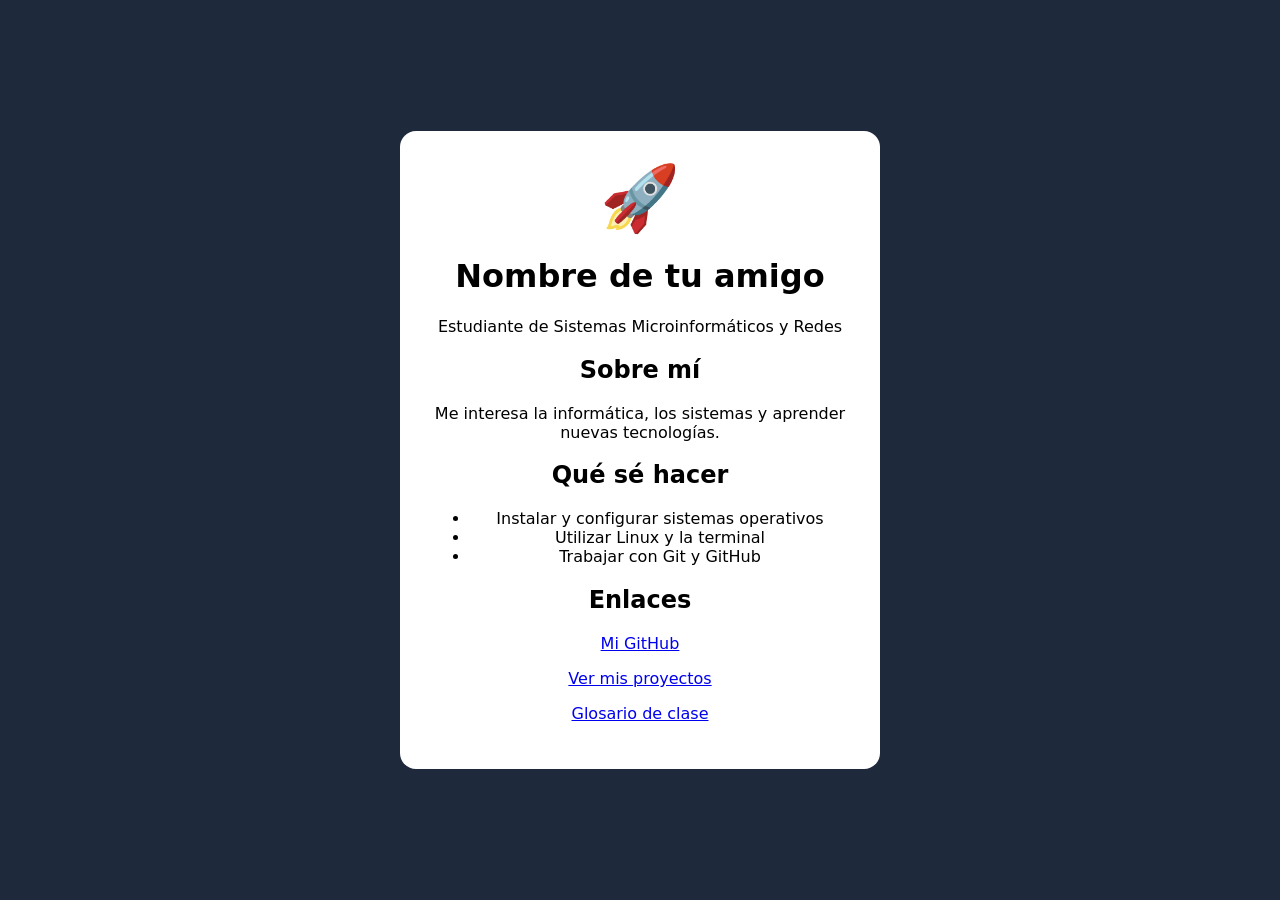
==== index.html @ 11b0560b "actualizar pagina web" ====
<!DOCTYPE html>
<html lang="es">
<head>
    <meta charset="UTF-8">
    <meta name="viewport" content="width=device-width, initial-scale=1.0">
    <title>Mi tarjeta personal</title>
    <link rel="stylesheet" href="style.css">
</head>
<body>
    <div class="targeta">
        <div class="avatar">🚀</div>
        <h1>Nombre de tu amigo</h1>
        <p class="subtitol">Estudiante de Sistemas Microinformáticos y Redes</p>

        <h2>Sobre mí</h2>
        <p>Me interesa la informática, los sistemas y aprender nuevas tecnologías.</p>

        <h2>Qué sé hacer</h2>
        <ul>
            <li>Instalar y configurar sistemas operativos</li>
            <li>Utilizar Linux y la terminal</li>
            <li>Trabajar con Git y GitHub</li>
        </ul>

        <h2>Enlaces</h2>
        <a class="boto" href="https://github.com/dalvarez-tech">Mi GitHub</a>
        <p><a href="projectes.html">Ver mis proyectos</a></p>
        <p><a href="https://aulavirtual.iessarenal.net/mod/glossary/view.php?id=147">Glosario de clase</a></p>
    </div>
</body>
</html>
---- style.css ----
body {
  margin: 0;
  min-height: 100vh;
  display: flex;
  align-items: center;
  justify-content: center;
  background: #1e293b;
  font-family: system-ui, sans-serif;
}

.targeta {
  background: white;
  max-width: 420px;
  margin: 20px;
  padding: 30px;
  border-radius: 16px;
  text-align: center;
}

.avatar {
  font-size: 64px;
}

.subtitol {
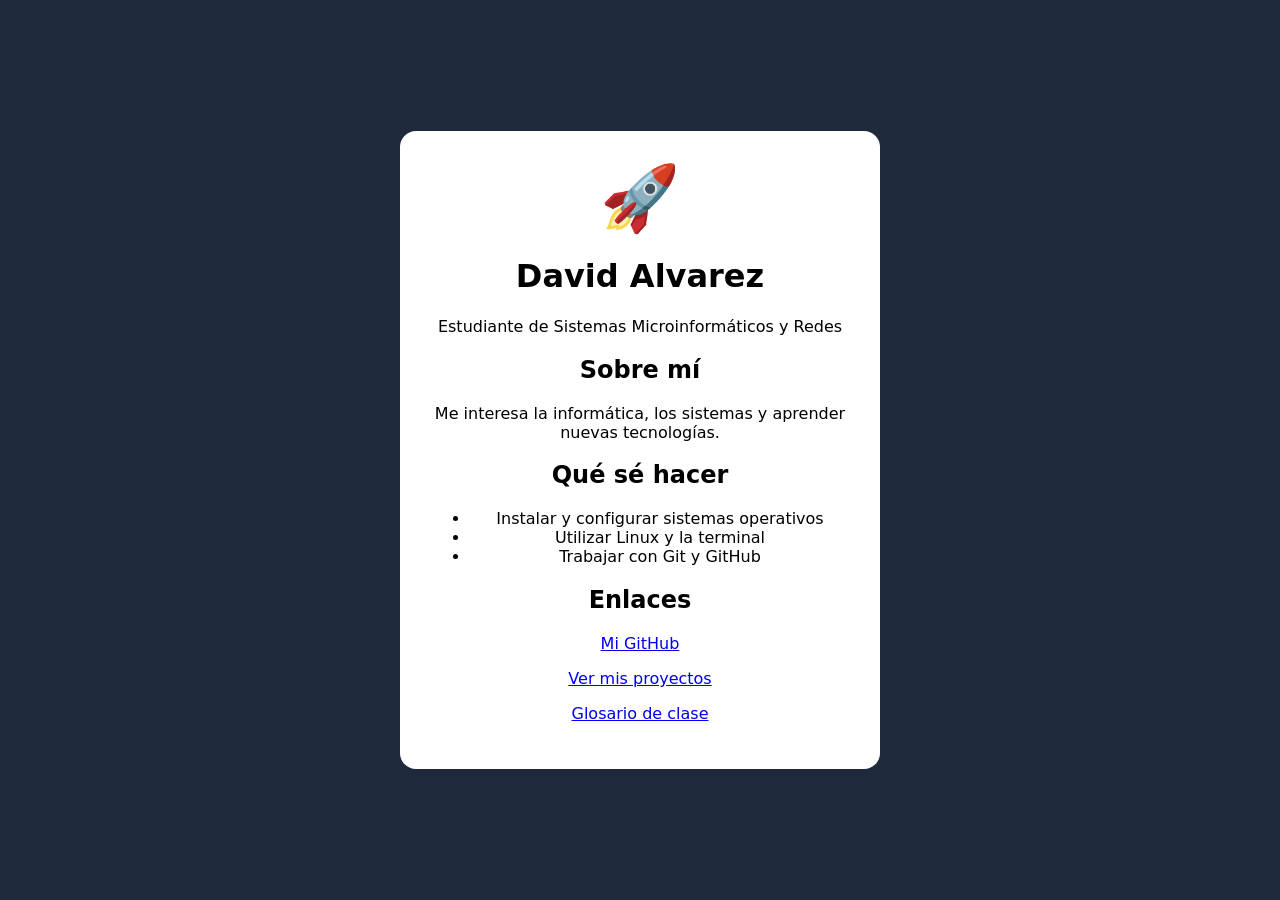
==== commit f8f0e86b: "actualizar pagina web" ====
--- a/index.html
+++ b/index.html
@@ -9,7 +9,7 @@
 <body>
     <div class="targeta">
         <div class="avatar">🚀</div>
-        <h1>Nombre de tu amigo</h1>
+        <h1>David Alvarez</h1>
         <p class="subtitol">Estudiante de Sistemas Microinformáticos y Redes</p>
 
         <h2>Sobre mí</h2>
